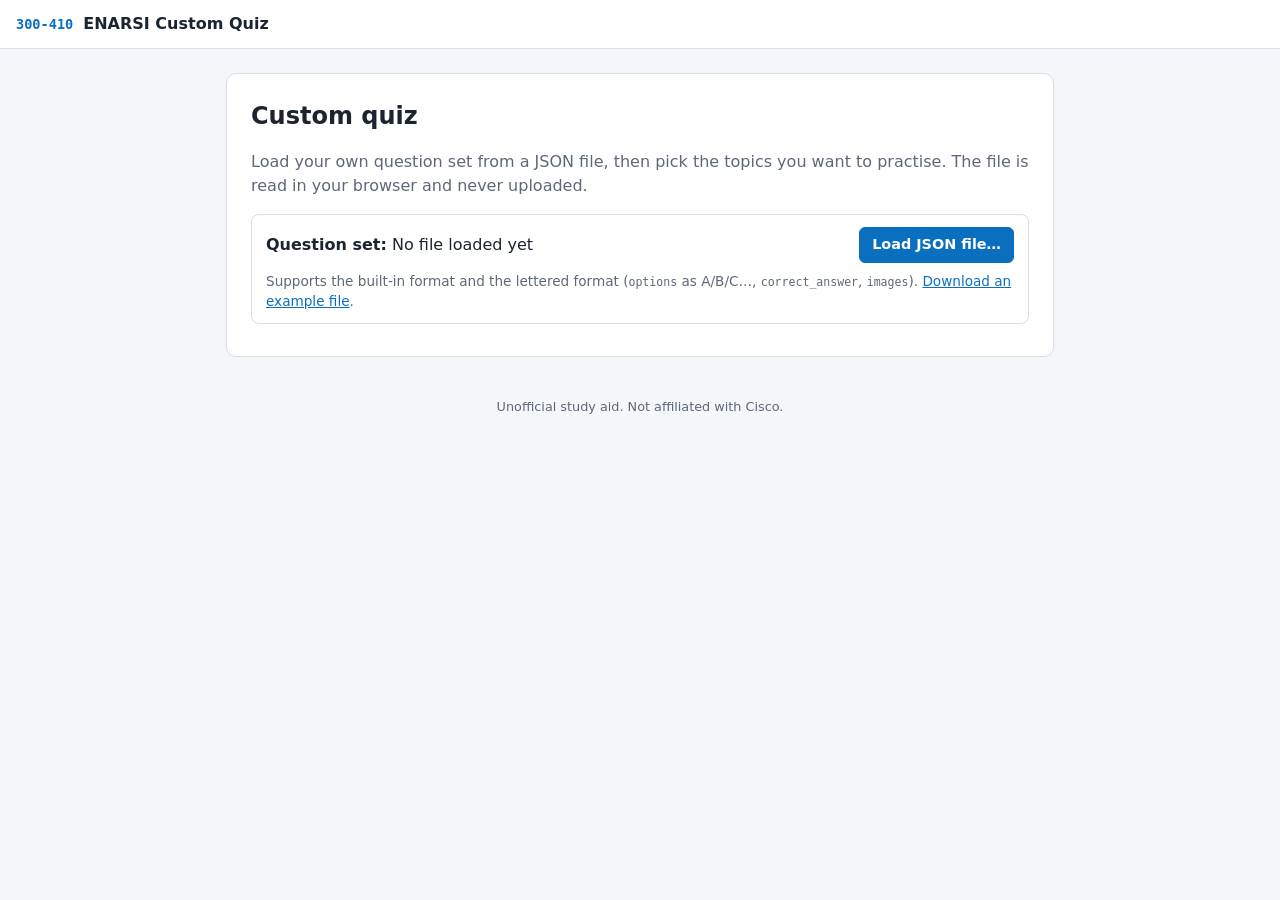
==== custom/index.html @ 517ac28a "Split built-in and custom quiz into separate pages with a start page - index.html is now a start pag" ====
<!doctype html>
<html lang="en">
<head>
  <meta charset="utf-8">
  <meta name="viewport" content="width=device-width, initial-scale=1">
  <title>ENARSI Custom Quiz</title>
  <link rel="stylesheet" href="../css/style.css">
</head>
<body data-quiz="custom">
  <header class="topbar">
    <a class="brand" href="../index.html" title="Back to the start page">
      <span class="brand-code">300-410</span>
      <span class="brand-name">ENARSI Custom Quiz</span>
    </a>
    <div id="timer" class="timer" hidden></div>
  </header>

  <main>
    <!-- Setup -->
    <section id="setup" class="card">
      <h1>Custom quiz</h1>
      <p class="muted">Load your own question set from a JSON file, then pick the topics you want to practise. The file is read in your browser and never uploaded.</p>

      <div class="question-source">
        <div class="source-row">
          <div><span class="source-title">Question set:</span> <span id="source-label"></span></div>
          <div class="source-actions">
            <button type="button" id="load-custom-btn" class="primary small">Load JSON file…</button>
            <button type="button" id="clear-custom-btn" class="link-btn" hidden>Unload</button>
          </div>
        </div>
        <input type="file" id="custom-file" accept=".json,application/json" hidden>
        <div id="load-status" class="load-status" hidden></div>
        <p class="muted small-print">Supports the built-in format and the lettered format (<code>options</code> as A/B/C…, <code>correct_answer</code>, <code>images</code>). <a href="../data/custom-questions.example.json" download>Download an example file</a>.</p>
      </div>

      <div id="topic-section" hidden>
      <div class="setup-actions">
        <button type="button" class="link-btn" id="select-all">Select all</button>
        <button type="button" class="link-btn" id="select-none">Clear</button>
      </div>
      <div id="topic-list" class="topic-list"></div>

      <div class="options-row">
        <label class="field">
          <span>Number of questions</span>
          <select id="question-count"></select>
        </label>
        <fieldset class="field">
          <legend>Mode</legend>
          <label class="radio"><input type="radio" name="mode" value="practice" checked> Practice: see the answer after each question</label>
          <label class="radio"><input type="radio" name="mode" value="exam"> Exam: see results at the end, timed</label>
        </fieldset>
      </div>

      <button type="button" id="start-btn" class="primary">Start quiz</button>
      </div>
      <p id="setup-error" class="error" hidden></p>
    </section>

    <!-- Quiz -->
    <section id="quiz" class="card" hidden>
      <div class="progress"><div id="progress-bar"></div></div>
      <div class="q-meta">
        <span id="q-counter"></span>
        <span id="q-topic" class="tag"></span>
      </div>
      <p id="q-text" class="q-text"></p>
      <div id="q-images" class="q-images" hidden></div>
      <div id="q-exhibit-wrap" class="exhibit" hidden>
        <div class="exhibit-label">Exhibit</div>
        <pre id="q-exhibit"></pre>
      </div>
      <p id="q-hint" class="hint"></p>
      <ul id="q-options" class="options"></ul>

      <div id="feedback" class="feedback" hidden></div>

      <div class="q-actions">
        <button type="button" id="quit-btn" class="ghost">End quiz</button>
        <button type="button" id="submit-btn" class="primary" disabled>Submit</button>
      </div>
      <p class="kbd-hint muted">Keys: A–H select · Enter submit/next · click an image to enlarge</p>
    </section>

    <!-- Results -->
    <section id="results" class="card" hidden>
      <h1>Results</h1>
      <div class="score-row">
        <div id="score-big" class="score-big"></div>
        <div>
          <div id="score-verdict" class="verdict"></div>
          <div id="score-detail" class="muted"></div>
        </div>
      </div>
      <h2>By topic</h2>
      <table class="breakdown">
        <thead><tr><th>Topic</th><th>Correct</th><th>Score</th></tr></thead>
        <tbody id="breakdown-body"></tbody>
      </table>
      <div class="results-actions">
        <button type="button" id="retry-wrong-btn" class="ghost">Retry incorrect</button>
        <button type="button" id="restart-btn" class="primary">New quiz</button>
      </div>
      <h2>Review</h2>
      <label class="radio"><input type="checkbox" id="only-wrong"> Show incorrect only</label>
      <div id="review-list" class="review-list"></div>
    </section>
  </main>

  <div id="image-viewer" class="image-viewer" hidden title="Click or press Esc to close">
    <img id="image-viewer-img" alt="">
  </div>

  <footer class="muted">Unofficial study aid. Not affiliated with Cisco.</footer>

  <script src="../js/app.js"></script>
</body>
</html>
---- css/style.css ----
:root {
  --bg: #f4f6f9;
  --card: #ffffff;
  --text: #1c2430;
  --muted: #5d6878;
  --border: #d9dee6;
  --accent: #0b6fbf;
  --accent-text: #ffffff;
  --exhibit-bg: #0f1720;
  --exhibit-text: #d6e2ee;
  --ok: #1d7a3d;
  --ok-bg: #e5f4ea;
  --bad: #b3261e;
  --bad-bg: #fbe9e7;
  --sel-bg: #e6f0fa;
}

@media (prefers-color-scheme: dark) {
  :root {
    --bg: #11151b;
    --card: #1a2029;
    --text: #e3e8ef;
    --muted: #97a2b3;
    --border: #2d3644;
    --accent: #4ea3ea;
    --accent-text: #0b1520;
    --exhibit-bg: #0a0e13;
    --exhibit-text: #cfdbe7;
    --ok: #5ccf83;
    --ok-bg: #16301f;
    --bad: #f2867d;
    --bad-bg: #3a1c1a;
    --sel-bg: #1c3044;
  }
}

* { box-sizing: border-box; }

body {
  margin: 0;
  font-family: system-ui, -apple-system, "Segoe UI", Roboto, sans-serif;
  background: var(--bg);
  color: var(--text);
  line-height: 1.5;
}

.topbar {
  display: flex;
  justify-content: space-between;
  align-items: center;
  padding: 12px 16px;
  border-bottom: 1px solid var(--border);
  background: var(--card);
}
.brand { display: flex; gap: 10px; align-items: baseline; }
.brand-code {
  font-family: ui-monospace, Menlo, Consolas, monospace;
  font-size: 0.85rem;
  color: var(--accent);
  font-weight: 600;
}
.brand-name { font-weight: 600; }
.timer { font-family: ui-monospace, Menlo, Consolas, monospace; font-weight: 600; }
.timer.low { color: var(--bad); }

main { max-width: 860px; margin: 24px auto; padding: 0 16px; }

.card {
  background: var(--card);
  border: 1px solid var(--border);
  border-radius: 10px;
  padding: 24px;
}
h1 { margin: 0 0 4px; font-size: 1.5rem; }
h2 { font-size: 1.1rem; margin: 28px 0 10px; }
.muted { color: var(--muted); }
.error { color: var(--bad); }

/* Setup */
.question-source {
  margin: 16px 0 8px; padding: 12px 14px;
  border: 1px solid var(--border); border-radius: 8px;
}
.source-row { display: flex; flex-wrap: wrap; justify-content: space-between; align-items: center; gap: 8px 16px; }
.source-title { font-weight: 600; }
.source-actions { display: flex; align-items: center; gap: 12px; }
#include-builtin-wrap { margin-top: 8px; }
button.ghost.small { padding: 6px 12px; font-size: 0.9rem; white-space: nowrap; }
.small-print { font-size: 0.85rem; margin: 8px 0 0; }
.small-print a { color: var(--accent); }
.load-status { margin-top: 10px; padding: 8px 12px; border-radius: 6px; font-size: 0.9rem; border-left: 4px solid; }
.load-status.ok { background: var(--ok-bg); border-color: var(--ok); }
.load-status.bad { background: var(--bad-bg); border-color: var(--bad); }
.load-status ul { margin: 6px 0 0; padding-left: 18px; }

.setup-actions { display: flex; gap: 12px; margin: 16px 0 8px; }
.link-btn {
  background: none; border: 0; padding: 0;
  color: var(--accent); cursor: pointer; font: inherit;
}
.topic-list { display: grid; gap: 16px; }
.domain h3 {
  margin: 0 0 6px; font-size: 0.95rem;
  display: flex; align-items: center; gap: 8px;
}
.domain-topics {
  display: grid;
  grid-template-columns: repeat(auto-fill, minmax(220px, 1fr));
  gap: 4px 16px;
  padding-left: 26px;
}
.check { display: flex; gap: 8px; align-items: center; cursor: pointer; }
.check .count { color: var(--muted); font-size: 0.85rem; }

.options-row { display: grid; grid-template-columns: 1fr 2fr; gap: 24px; margin: 24px 0; }
.field { border: 0; padding: 0; margin: 0; display: flex; flex-direction: column; gap: 6px; }
.field > span, .field legend { font-weight: 600; margin-bottom: 4px; padding: 0; }
.radio { display: flex; gap: 8px; align-items: baseline; cursor: pointer; }
select {
  font: inherit; padding: 6px 8px; border-radius: 6px;
  border: 1px solid var(--border); background: var(--card); color: var(--text);
}

button.primary, button.ghost {
  font: inherit; font-weight: 600; border-radius: 6px;
  padding: 10px 20px; cursor: pointer;
}
button.primary { background: var(--accent); color: var(--accent-text); border: 1px solid var(--accent); }
button.primary:disabled { opacity: 0.45; cursor: not-allowed; }
button.ghost { background: transparent; color: var(--text); border: 1px solid var(--border); }

/* Quiz */
.progress { height: 4px; background: var(--border); border-radius: 2px; overflow: hidden; margin-bottom: 16px; }
#progress-bar { height: 100%; width: 0; background: var(--accent); transition: width 0.2s; }
.q-meta { display: flex; justify-content: space-between; align-items: center; gap: 8px; color: var(--muted); font-size: 0.9rem; }
.tag {
  border: 1px solid var(--border); border-radius: 999px;
  padding: 2px 10px; font-size: 0.8rem;
}
.q-text { font-size: 1.05rem; margin: 14px 0; white-space: pre-line; }
.exhibit { margin: 0 0 16px; border-radius: 8px; overflow: hidden; border: 1px solid var(--border); }
.exhibit-label {
  font-size: 0.75rem; font-weight: 600; text-transform: uppercase; letter-spacing: 0.05em;
  padding: 4px 12px; background: var(--border); color: var(--text);
}
.exhibit pre {
  margin: 0; padding: 12px; overflow-x: auto;
  background: var(--exhibit-bg); color: var(--exhibit-text);
  font: 0.82rem/1.45 ui-monospace, Menlo, Consolas, monospace;
}
.hint { font-weight: 600; margin: 0 0 8px; font-size: 0.9rem; color: var(--muted); }

.options { list-style: none; margin: 0; padding: 0; display: grid; gap: 8px; }
.option {
  display: flex; gap: 12px; align-items: flex-start;
  border: 1px solid var(--border); border-radius: 8px;
  padding: 10px 12px; cursor: pointer;
}
.option:hover { border-color: var(--accent); }
.option input { margin-top: 4px; }
.option .letter { font-weight: 700; min-width: 1.2em; }
.option.selected { background: var(--sel-bg); border-color: var(--accent); }
.option.correct { background: var(--ok-bg); border-color: var(--ok); }
.option.incorrect { background: var(--bad-bg); border-color: var(--bad); }
.options.locked .option { cursor: default; }
.options.locked .option:hover { border-color: inherit; }

.feedback { margin-top: 16px; padding: 12px 14px; border-radius: 8px; border-left: 4px solid; }
.feedback.ok { background: var(--ok-bg); border-color: var(--ok); }
.feedback.bad { background: var(--bad-bg); border-color: var(--bad); }
.feedback strong { display: block; margin-bottom: 4px; }

.q-actions { display: flex; justify-content: space-between; margin-top: 20px; gap: 12px; }
.kbd-hint { font-size: 0.8rem; margin: 10px 0 0; text-align: right; }

/* Results */
.score-row { display: flex; align-items: center; gap: 20px; margin: 12px 0; }
.score-big { font-size: 2.6rem; font-weight: 700; }
.verdict { font-weight: 700; font-size: 1.1rem; }
.verdict.pass { color: var(--ok); }
.verdict.fail { color: var(--bad); }
.breakdown { width: 100%; border-collapse: collapse; font-size: 0.92rem; }
.breakdown th, .breakdown td { text-align: left; padding: 6px 8px; border-bottom: 1px solid var(--border); }
.breakdown td:nth-child(n+2), .breakdown th:nth-child(n+2) { text-align: right; font-variant-numeric: tabular-nums; }
.results-actions { display: flex; gap: 12px; justify-content: flex-end; margin-top: 20px; }

.review-list { display: grid; gap: 14px; margin-top: 12px; }
/* Grid items default to min-width: auto, so a long exhibit line would widen the
   whole item past the card. Let them shrink; the <pre> scrolls on its own. */
.review-list > *, .options > *, .topic-list > * { min-width: 0; }
.review-item li, .option span { overflow-wrap: anywhere; }
.review-item { border: 1px solid var(--border); border-radius: 8px; padding: 14px; }
.review-item.wrong { border-left: 4px solid var(--bad); }
.review-item.right { border-left: 4px solid var(--ok); }
.review-item .q-text { margin: 6px 0 10px; font-size: 1rem; }
.review-item ul { margin: 0 0 10px; padding-left: 0; list-style: none; display: grid; gap: 4px; }
.review-item li { padding: 4px 8px; border-radius: 4px; }
.review-item li.correct { background: var(--ok-bg); }
.review-item li.chosen-wrong { background: var(--bad-bg); }
.review-item .explain { font-size: 0.92rem; color: var(--muted); }

footer { text-align: center; font-size: 0.8rem; padding: 16px 16px 32px; }

@media (max-width: 640px) {
  .card { padding: 16px; }
  .options-row { grid-template-columns: 1fr; }
  .domain-topics { padding-left: 0; }
  .score-row { flex-direction: column; align-items: flex-start; gap: 4px; }
}

/* Per-option notes ("why other options are wrong") and question metadata */
.option-note { display: block; margin-top: 4px; font-size: 0.88rem; color: var(--muted); }
.q-extra { margin-top: 8px; font-size: 0.85rem; color: var(--muted); }

/* Images (custom question sets) */
.q-images { display: flex; flex-wrap: wrap; gap: 8px; margin: 8px 0 12px; }
.q-images img {
  max-width: 100%; max-height: 360px; height: auto;
  border: 1px solid var(--border); border-radius: 6px;
  background: #fff; cursor: zoom-in;
}
.option .q-images { margin: 6px 0 0; }
.option .q-images img { max-height: 220px; }
.option-text { min-width: 0; white-space: pre-line; }
.review-item li { white-space: pre-line; }
.feedback .q-images { margin-top: 10px; }
.image-viewer {
  position: fixed; inset: 0; z-index: 100;
  background: rgba(0, 0, 0, 0.85);
  display: flex; align-items: center; justify-content: center;
  padding: 16px; cursor: zoom-out;
}
.image-viewer[hidden] { display: none; }
.image-viewer img { max-width: 100%; max-height: 100%; background: #fff; border-radius: 4px; }
.q-images[hidden] { display: none; }

/* Brand link (back to the start page) */
a.brand { color: inherit; text-decoration: none; }
a.brand:hover .brand-name { text-decoration: underline; }

/* Landing page */
.landing h1 { margin-bottom: 4px; }
.choice-grid { display: grid; grid-template-columns: repeat(auto-fit, minmax(260px, 1fr)); gap: 16px; margin-top: 20px; }
.choice { display: flex; flex-direction: column; color: inherit; text-decoration: none; transition: border-color 0.15s; }
.choice:hover, .choice:focus-visible { border-color: var(--accent); }
.choice h2 { margin: 4px 0 8px; font-size: 1.2rem; }
.choice p { margin: 0 0 8px; }
.choice ul { margin: 0 0 16px; padding-left: 18px; font-size: 0.92rem; }
.choice-kicker { font-size: 0.75rem; font-weight: 600; text-transform: uppercase; letter-spacing: 0.05em; color: var(--accent); }
.choice-cta { margin-top: auto; font-weight: 600; color: var(--accent); }
button.primary.small { padding: 6px 12px; font-size: 0.9rem; white-space: nowrap; }
.small-print code { font-size: 0.85em; }
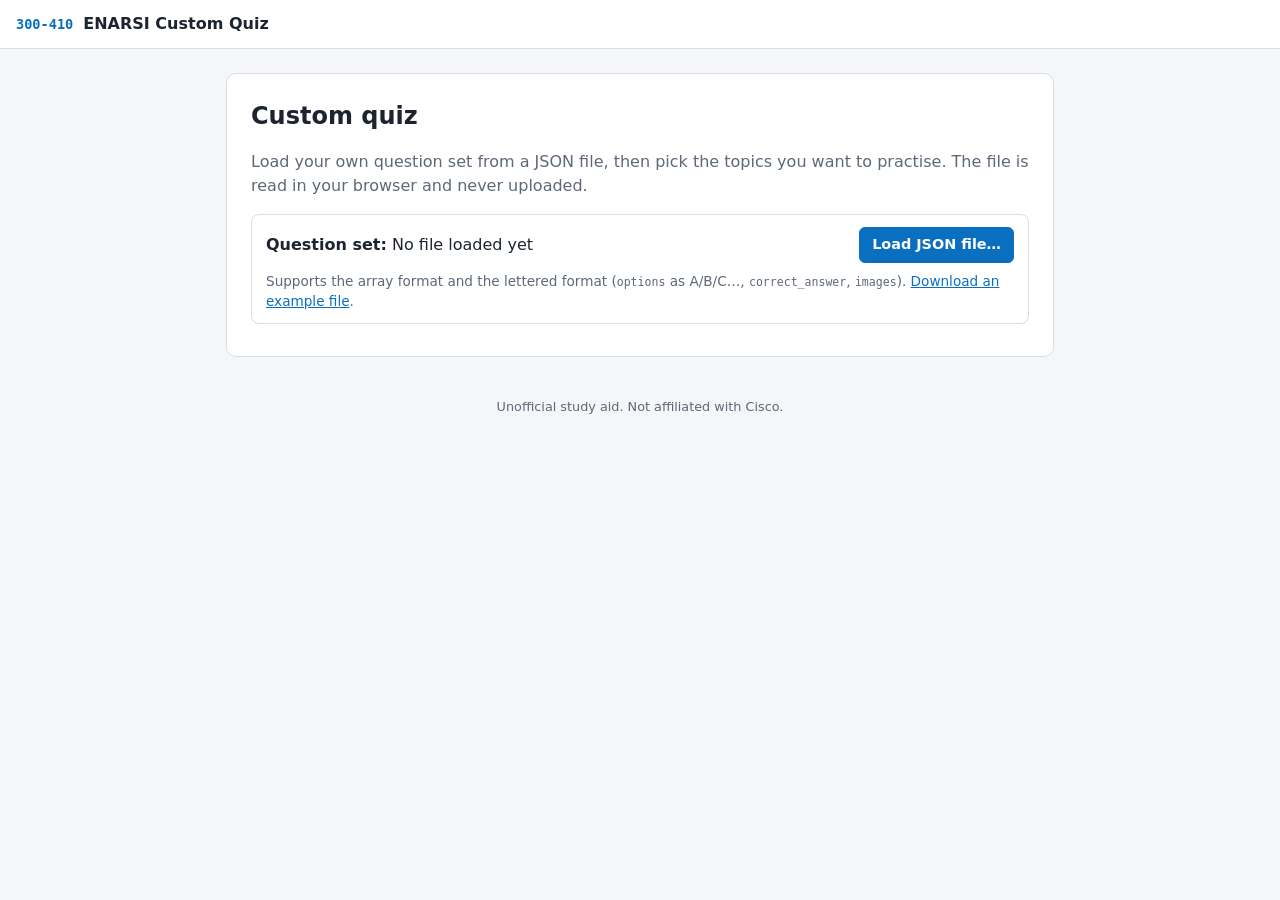
==== commit 85ccbec8: "Make the built-in and custom quizzes independent apps Each app now lives in its own folder with its " ====
--- a/custom/index.html
+++ b/custom/index.html
@@ -4,9 +4,9 @@
   <meta charset="utf-8">
   <meta name="viewport" content="width=device-width, initial-scale=1">
   <title>ENARSI Custom Quiz</title>
-  <link rel="stylesheet" href="../css/style.css">
+  <link rel="stylesheet" href="css/style.css">
 </head>
-<body data-quiz="custom">
+<body>
   <header class="topbar">
     <a class="brand" href="../index.html" title="Back to the start page">
       <span class="brand-code">300-410</span>
@@ -31,7 +31,7 @@
         </div>
         <input type="file" id="custom-file" accept=".json,application/json" hidden>
         <div id="load-status" class="load-status" hidden></div>
-        <p class="muted small-print">Supports the built-in format and the lettered format (<code>options</code> as A/B/C…, <code>correct_answer</code>, <code>images</code>). <a href="../data/custom-questions.example.json" download>Download an example file</a>.</p>
+        <p class="muted small-print">Supports the array format and the lettered format (<code>options</code> as A/B/C…, <code>correct_answer</code>, <code>images</code>). <a href="data/example.json" download>Download an example file</a>.</p>
       </div>
 
       <div id="topic-section" hidden>
@@ -114,6 +114,6 @@
 
   <footer class="muted">Unofficial study aid. Not affiliated with Cisco.</footer>
 
-  <script src="../js/app.js"></script>
+  <script src="js/app.js"></script>
 </body>
 </html>
--- a/custom/css/style.css
+++ b/custom/css/style.css
@@ -0,0 +1,241 @@
+:root {
+  --bg: #f4f6f9;
+  --card: #ffffff;
+  --text: #1c2430;
+  --muted: #5d6878;
+  --border: #d9dee6;
+  --accent: #0b6fbf;
+  --accent-text: #ffffff;
+  --exhibit-bg: #0f1720;
+  --exhibit-text: #d6e2ee;
+  --ok: #1d7a3d;
+  --ok-bg: #e5f4ea;
+  --bad: #b3261e;
+  --bad-bg: #fbe9e7;
+  --sel-bg: #e6f0fa;
+}
+
+@media (prefers-color-scheme: dark) {
+  :root {
+    --bg: #11151b;
+    --card: #1a2029;
+    --text: #e3e8ef;
+    --muted: #97a2b3;
+    --border: #2d3644;
+    --accent: #4ea3ea;
+    --accent-text: #0b1520;
+    --exhibit-bg: #0a0e13;
+    --exhibit-text: #cfdbe7;
+    --ok: #5ccf83;
+    --ok-bg: #16301f;
+    --bad: #f2867d;
+    --bad-bg: #3a1c1a;
+    --sel-bg: #1c3044;
+  }
+}
+
+* { box-sizing: border-box; }
+
+body {
+  margin: 0;
+  font-family: system-ui, -apple-system, "Segoe UI", Roboto, sans-serif;
+  background: var(--bg);
+  color: var(--text);
+  line-height: 1.5;
+}
+
+.topbar {
+  display: flex;
+  justify-content: space-between;
+  align-items: center;
+  padding: 12px 16px;
+  border-bottom: 1px solid var(--border);
+  background: var(--card);
+}
+.brand { display: flex; gap: 10px; align-items: baseline; }
+.brand-code {
+  font-family: ui-monospace, Menlo, Consolas, monospace;
+  font-size: 0.85rem;
+  color: var(--accent);
+  font-weight: 600;
+}
+.brand-name { font-weight: 600; }
+.timer { font-family: ui-monospace, Menlo, Consolas, monospace; font-weight: 600; }
+.timer.low { color: var(--bad); }
+
+main { max-width: 860px; margin: 24px auto; padding: 0 16px; }
+
+.card {
+  background: var(--card);
+  border: 1px solid var(--border);
+  border-radius: 10px;
+  padding: 24px;
+}
+h1 { margin: 0 0 4px; font-size: 1.5rem; }
+h2 { font-size: 1.1rem; margin: 28px 0 10px; }
+.muted { color: var(--muted); }
+.error { color: var(--bad); }
+
+/* Setup */
+.question-source {
+  margin: 16px 0 8px; padding: 12px 14px;
+  border: 1px solid var(--border); border-radius: 8px;
+}
+.source-row { display: flex; flex-wrap: wrap; justify-content: space-between; align-items: center; gap: 8px 16px; }
+.source-title { font-weight: 600; }
+.source-actions { display: flex; align-items: center; gap: 12px; }
+button.ghost.small { padding: 6px 12px; font-size: 0.9rem; white-space: nowrap; }
+.small-print { font-size: 0.85rem; margin: 8px 0 0; }
+.small-print a { color: var(--accent); }
+.load-status { margin-top: 10px; padding: 8px 12px; border-radius: 6px; font-size: 0.9rem; border-left: 4px solid; }
+.load-status.ok { background: var(--ok-bg); border-color: var(--ok); }
+.load-status.bad { background: var(--bad-bg); border-color: var(--bad); }
+.load-status ul { margin: 6px 0 0; padding-left: 18px; }
+
+.setup-actions { display: flex; gap: 12px; margin: 16px 0 8px; }
+.link-btn {
+  background: none; border: 0; padding: 0;
+  color: var(--accent); cursor: pointer; font: inherit;
+}
+.topic-list { display: grid; gap: 16px; }
+.domain h3 {
+  margin: 0 0 6px; font-size: 0.95rem;
+  display: flex; align-items: center; gap: 8px;
+}
+.domain-topics {
+  display: grid;
+  grid-template-columns: repeat(auto-fill, minmax(220px, 1fr));
+  gap: 4px 16px;
+  padding-left: 26px;
+}
+.check { display: flex; gap: 8px; align-items: center; cursor: pointer; }
+.check .count { color: var(--muted); font-size: 0.85rem; }
+
+.options-row { display: grid; grid-template-columns: 1fr 2fr; gap: 24px; margin: 24px 0; }
+.field { border: 0; padding: 0; margin: 0; display: flex; flex-direction: column; gap: 6px; }
+.field > span, .field legend { font-weight: 600; margin-bottom: 4px; padding: 0; }
+.radio { display: flex; gap: 8px; align-items: baseline; cursor: pointer; }
+select {
+  font: inherit; padding: 6px 8px; border-radius: 6px;
+  border: 1px solid var(--border); background: var(--card); color: var(--text);
+}
+
+button.primary, button.ghost {
+  font: inherit; font-weight: 600; border-radius: 6px;
+  padding: 10px 20px; cursor: pointer;
+}
+button.primary { background: var(--accent); color: var(--accent-text); border: 1px solid var(--accent); }
+button.primary:disabled { opacity: 0.45; cursor: not-allowed; }
+button.ghost { background: transparent; color: var(--text); border: 1px solid var(--border); }
+
+/* Quiz */
+.progress { height: 4px; background: var(--border); border-radius: 2px; overflow: hidden; margin-bottom: 16px; }
+#progress-bar { height: 100%; width: 0; background: var(--accent); transition: width 0.2s; }
+.q-meta { display: flex; justify-content: space-between; align-items: center; gap: 8px; color: var(--muted); font-size: 0.9rem; }
+.tag {
+  border: 1px solid var(--border); border-radius: 999px;
+  padding: 2px 10px; font-size: 0.8rem;
+}
+.q-text { font-size: 1.05rem; margin: 14px 0; white-space: pre-line; }
+.exhibit { margin: 0 0 16px; border-radius: 8px; overflow: hidden; border: 1px solid var(--border); }
+.exhibit-label {
+  font-size: 0.75rem; font-weight: 600; text-transform: uppercase; letter-spacing: 0.05em;
+  padding: 4px 12px; background: var(--border); color: var(--text);
+}
+.exhibit pre {
+  margin: 0; padding: 12px; overflow-x: auto;
+  background: var(--exhibit-bg); color: var(--exhibit-text);
+  font: 0.82rem/1.45 ui-monospace, Menlo, Consolas, monospace;
+}
+.hint { font-weight: 600; margin: 0 0 8px; font-size: 0.9rem; color: var(--muted); }
+
+.options { list-style: none; margin: 0; padding: 0; display: grid; gap: 8px; }
+.option {
+  display: flex; gap: 12px; align-items: flex-start;
+  border: 1px solid var(--border); border-radius: 8px;
+  padding: 10px 12px; cursor: pointer;
+}
+.option:hover { border-color: var(--accent); }
+.option input { margin-top: 4px; }
+.option .letter { font-weight: 700; min-width: 1.2em; }
+.option.selected { background: var(--sel-bg); border-color: var(--accent); }
+.option.correct { background: var(--ok-bg); border-color: var(--ok); }
+.option.incorrect { background: var(--bad-bg); border-color: var(--bad); }
+.options.locked .option { cursor: default; }
+.options.locked .option:hover { border-color: inherit; }
+
+.feedback { margin-top: 16px; padding: 12px 14px; border-radius: 8px; border-left: 4px solid; }
+.feedback.ok { background: var(--ok-bg); border-color: var(--ok); }
+.feedback.bad { background: var(--bad-bg); border-color: var(--bad); }
+.feedback strong { display: block; margin-bottom: 4px; }
+
+.q-actions { display: flex; justify-content: space-between; margin-top: 20px; gap: 12px; }
+.kbd-hint { font-size: 0.8rem; margin: 10px 0 0; text-align: right; }
+
+/* Results */
+.score-row { display: flex; align-items: center; gap: 20px; margin: 12px 0; }
+.score-big { font-size: 2.6rem; font-weight: 700; }
+.verdict { font-weight: 700; font-size: 1.1rem; }
+.verdict.pass { color: var(--ok); }
+.verdict.fail { color: var(--bad); }
+.breakdown { width: 100%; border-collapse: collapse; font-size: 0.92rem; }
+.breakdown th, .breakdown td { text-align: left; padding: 6px 8px; border-bottom: 1px solid var(--border); }
+.breakdown td:nth-child(n+2), .breakdown th:nth-child(n+2) { text-align: right; font-variant-numeric: tabular-nums; }
+.results-actions { display: flex; gap: 12px; justify-content: flex-end; margin-top: 20px; }
+
+.review-list { display: grid; gap: 14px; margin-top: 12px; }
+/* Grid items default to min-width: auto, so a long exhibit line would widen the
+   whole item past the card. Let them shrink; the <pre> scrolls on its own. */
+.review-list > *, .options > *, .topic-list > * { min-width: 0; }
+.review-item li, .option span { overflow-wrap: anywhere; }
+.review-item { border: 1px solid var(--border); border-radius: 8px; padding: 14px; }
+.review-item.wrong { border-left: 4px solid var(--bad); }
+.review-item.right { border-left: 4px solid var(--ok); }
+.review-item .q-text { margin: 6px 0 10px; font-size: 1rem; }
+.review-item ul { margin: 0 0 10px; padding-left: 0; list-style: none; display: grid; gap: 4px; }
+.review-item li { padding: 4px 8px; border-radius: 4px; }
+.review-item li.correct { background: var(--ok-bg); }
+.review-item li.chosen-wrong { background: var(--bad-bg); }
+.review-item .explain { font-size: 0.92rem; color: var(--muted); }
+
+footer { text-align: center; font-size: 0.8rem; padding: 16px 16px 32px; }
+
+@media (max-width: 640px) {
+  .card { padding: 16px; }
+  .options-row { grid-template-columns: 1fr; }
+  .domain-topics { padding-left: 0; }
+  .score-row { flex-direction: column; align-items: flex-start; gap: 4px; }
+}
+
+/* Per-option notes ("why other options are wrong") and question metadata */
+.option-note { display: block; margin-top: 4px; font-size: 0.88rem; color: var(--muted); }
+.q-extra { margin-top: 8px; font-size: 0.85rem; color: var(--muted); }
+
+/* Images (custom question sets) */
+.q-images { display: flex; flex-wrap: wrap; gap: 8px; margin: 8px 0 12px; }
+.q-images img {
+  max-width: 100%; max-height: 360px; height: auto;
+  border: 1px solid var(--border); border-radius: 6px;
+  background: #fff; cursor: zoom-in;
+}
+.option .q-images { margin: 6px 0 0; }
+.option .q-images img { max-height: 220px; }
+.option-text { min-width: 0; white-space: pre-line; }
+.review-item li { white-space: pre-line; }
+.feedback .q-images { margin-top: 10px; }
+.image-viewer {
+  position: fixed; inset: 0; z-index: 100;
+  background: rgba(0, 0, 0, 0.85);
+  display: flex; align-items: center; justify-content: center;
+  padding: 16px; cursor: zoom-out;
+}
+.image-viewer[hidden] { display: none; }
+.image-viewer img { max-width: 100%; max-height: 100%; background: #fff; border-radius: 4px; }
+.q-images[hidden] { display: none; }
+
+/* Brand link (back to the start page) */
+a.brand { color: inherit; text-decoration: none; }
+a.brand:hover .brand-name { text-decoration: underline; }
+
+button.primary.small { padding: 6px 12px; font-size: 0.9rem; white-space: nowrap; }
+.small-print code { font-size: 0.85em; }
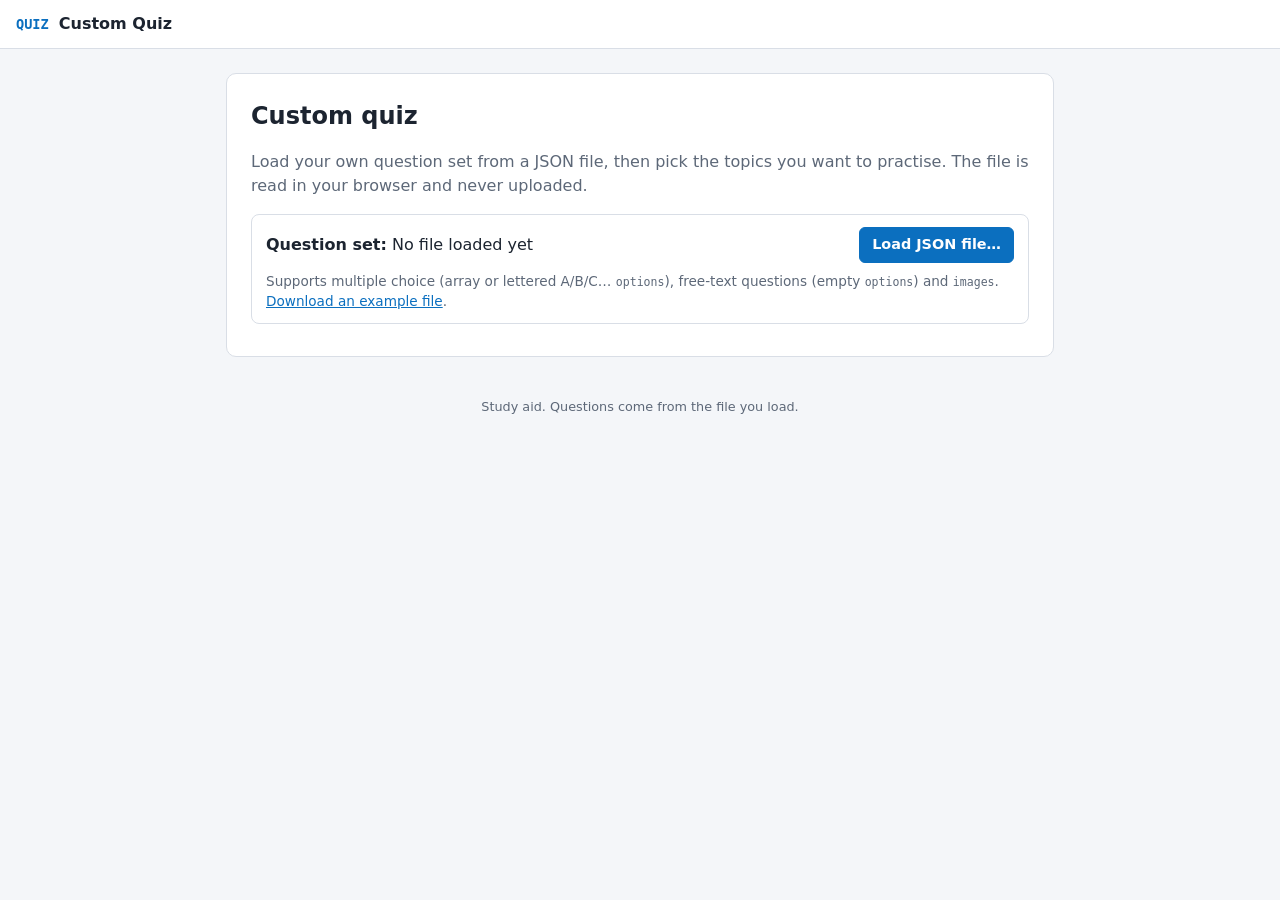
==== commit f9b86df1: "Custom quiz: make header and branding exam-neutral Title and header now read 'Custom Quiz' instead o" ====
--- a/custom/index.html
+++ b/custom/index.html
@@ -3,14 +3,14 @@
 <head>
   <meta charset="utf-8">
   <meta name="viewport" content="width=device-width, initial-scale=1">
-  <title>ENARSI Custom Quiz</title>
+  <title>Custom Quiz</title>
   <link rel="stylesheet" href="css/style.css">
 </head>
 <body>
   <header class="topbar">
     <a class="brand" href="../index.html" title="Back to the start page">
-      <span class="brand-code">300-410</span>
-      <span class="brand-name">ENARSI Custom Quiz</span>
+      <span class="brand-code">QUIZ</span>
+      <span class="brand-name">Custom Quiz</span>
     </a>
     <div id="timer" class="timer" hidden></div>
   </header>
@@ -31,7 +31,7 @@
         </div>
         <input type="file" id="custom-file" accept=".json,application/json" hidden>
         <div id="load-status" class="load-status" hidden></div>
-        <p class="muted small-print">Supports the array format and the lettered format (<code>options</code> as A/B/C…, <code>correct_answer</code>, <code>images</code>). <a href="data/example.json" download>Download an example file</a>.</p>
+        <p class="muted small-print">Supports multiple choice (array or lettered A/B/C… <code>options</code>), free-text questions (empty <code>options</code>) and <code>images</code>. <a href="data/example.json" download>Download an example file</a>.</p>
       </div>
 
       <div id="topic-section" hidden>
@@ -73,6 +73,10 @@
       </div>
       <p id="q-hint" class="hint"></p>
       <ul id="q-options" class="options"></ul>
+      <div id="q-text-answer" class="text-answer" hidden>
+        <label for="q-answer-input" class="sr-only">Your answer</label>
+        <input type="text" id="q-answer-input" autocomplete="off" autocapitalize="off" spellcheck="false" placeholder="Type your answer">
+      </div>
 
       <div id="feedback" class="feedback" hidden></div>
 
@@ -80,7 +84,7 @@
         <button type="button" id="quit-btn" class="ghost">End quiz</button>
         <button type="button" id="submit-btn" class="primary" disabled>Submit</button>
       </div>
-      <p class="kbd-hint muted">Keys: A–H select · Enter submit/next · click an image to enlarge</p>
+      <p class="kbd-hint muted">Keys: A–H select · Enter submit/next · type your answer for free-text questions · click an image to enlarge</p>
     </section>
 
     <!-- Results -->
@@ -112,7 +116,7 @@
     <img id="image-viewer-img" alt="">
   </div>
 
-  <footer class="muted">Unofficial study aid. Not affiliated with Cisco.</footer>
+  <footer class="muted">Study aid. Questions come from the file you load.</footer>
 
   <script src="js/app.js"></script>
 </body>
--- a/custom/css/style.css
+++ b/custom/css/style.css
@@ -239,3 +239,16 @@
 
 button.primary.small { padding: 6px 12px; font-size: 0.9rem; white-space: nowrap; }
 .small-print code { font-size: 0.85em; }
+
+/* Free-text questions */
+.text-answer input {
+  width: 100%; font: 1rem ui-monospace, Menlo, Consolas, monospace;
+  padding: 10px 12px; border-radius: 8px;
+  border: 1px solid var(--border); background: var(--card); color: var(--text);
+}
+.text-answer input:focus { outline: 2px solid var(--accent); outline-offset: 1px; border-color: var(--accent); }
+.text-answer input.correct { background: var(--ok-bg); border-color: var(--ok); }
+.text-answer input.incorrect { background: var(--bad-bg); border-color: var(--bad); }
+.text-answer-summary { margin: 4px 0 6px; }
+.text-answer-summary code, .review-item code { font-family: ui-monospace, Menlo, Consolas, monospace; font-weight: 600; }
+.sr-only { position: absolute; width: 1px; height: 1px; overflow: hidden; clip: rect(0 0 0 0); white-space: nowrap; }
